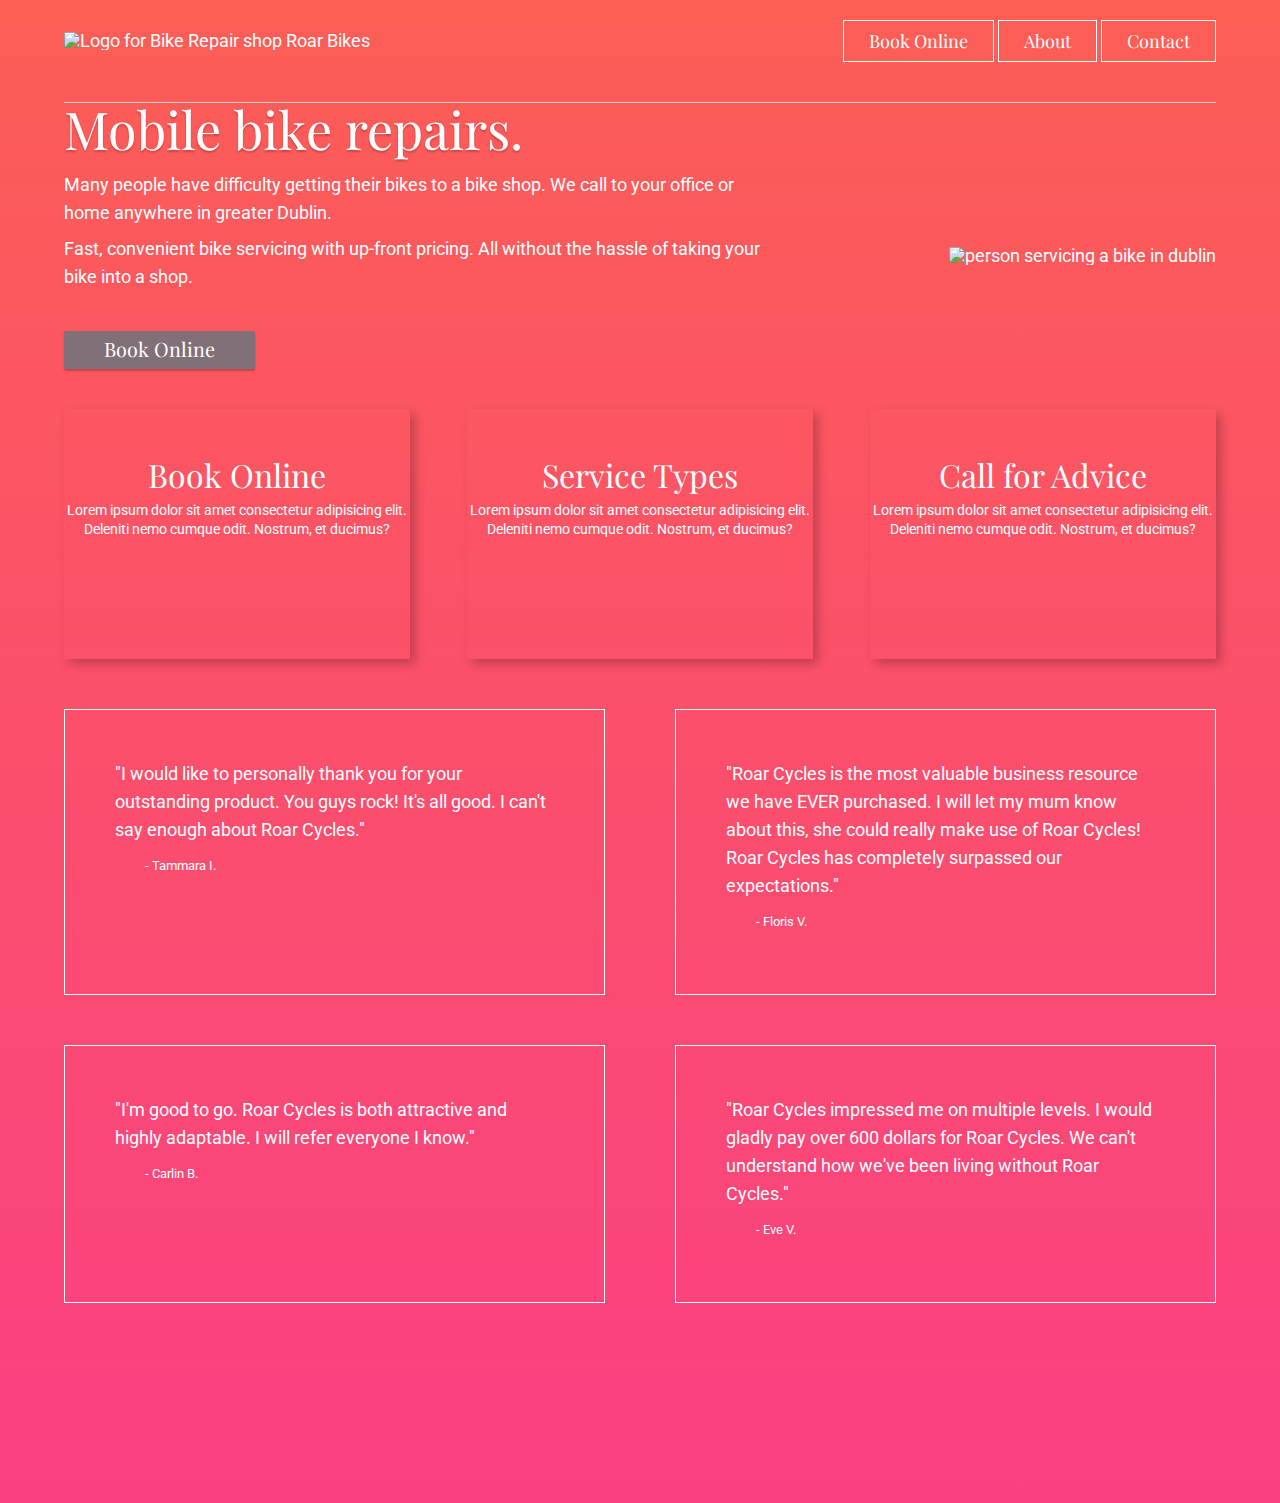
==== index.html @ 46713d6b "Add files via upload" ====
<!DOCTYPE html>
<html lang="en">
<head>
    <meta charset="UTF-8">
    <meta name="viewport" content="width=device-width, initial-scale=1.0">
    <meta http-equiv="X-UA-Compatible" content="ie=edge">
    <title>Roar Cycle - Bike Repairs in Dublin</title>

    <!-- This is Eric Meyers CSS reset -->
    <link rel="stylesheet" href="css-reset.css">

    <!-- This is my own style sheet -->
    <link rel="stylesheet" href="style.css">
    <link href="https://fonts.googleapis.com/css?family=Playfair+Display|Roboto:300&display=swap" rel="stylesheet">
    <link rel="stylesheet" href="https://use.fontawesome.com/releases/v5.8.2/css/all.css" integrity="sha384-oS3vJWv+0UjzBfQzYUhtDYW+Pj2yciDJxpsK1OYPAYjqT085Qq/1cq5FLXAZQ7Ay" crossorigin="anonymous">


</head>
<body>
    <div class="container">
        <header>
            <div class="logo">
                <a href="index.html">
                    <img src="images/logo-roar-bikes.svg" alt="Logo for Bike Repair shop Roar Bikes">
                </a>
            </div>

            <nav>


                <div class="navbutton">
                    <a href="#">Book Online</a>



                    <div class="newbox">
                        <div class="dropdown">
                            <div class="navbutton"><a href="#">Onsite Service</a></div>
                            <div class="navbutton"><a href="#">Parts Delivery</a></div>
                            <div class="navbutton"><a href="#">Request Callback</a></div>
                        </div>
                    </div>


                    
                </div>

                <div class="navbutton">
                    <a href="#">About</a>
                </div>
                
                <div class="navbutton">
                    <a href="contact-us.html">Contact</a>
                </div>


            </nav>
        </header>
        


        <main>
            <div class="herobox1">
    
              <h1>Mobile bike repairs.</h1>
                <p>Many people have difficulty getting their bikes to a bike shop. We call to your office or home anywhere in greater Dublin.</p>
                <p class="mrgn-btm"> Fast, convenient bike servicing with up-front pricing. All without the hassle of taking your bike into a shop.</p>
                <a href="test-page.html" class="mybutton mrgn-btm">Book Online</a>
            </div>
            <div class="herobox2">
                <img src="images/image-bike-repair-service.jpg" alt="person servicing a bike in dublin">
            </div>
        </main>



        <div class="cards">
            <div class="card1">
                <a href="#">
                    <i class="fas fa-motorcycle"></i>
                    <h2>Book Online</h2>
                    <p>Lorem ipsum dolor sit amet consectetur adipisicing elit. Deleniti nemo cumque odit. Nostrum, et ducimus?</p>
                </a>
            </div>
            <div class="card2">
                <a href="http://www.byol.me">
                    <i class="fas fa-cog"></i>
                    <h2>Service Types</h2>
                    <p>Lorem ipsum dolor sit amet consectetur adipisicing elit. Deleniti nemo cumque odit. Nostrum, et ducimus?</p>
                </a>
            </div>
            <div class="card3">
                <a href="#">
                    <i class="fas fa-phone"></i>
                    <h2>Call for Advice</h2>
                    <p>Lorem ipsum dolor sit amet consectetur adipisicing elit. Deleniti nemo cumque odit. Nostrum, et ducimus?</p>
                </a>
            </div>
        </div>


        <div class="testimonials">
        
            <div class="tbox">
                <p>"I would like to personally thank you for your outstanding product. You guys rock! It's all good. I can't say enough about Roar Cycles."</p>
                <p>- Tammara I.</p>
            </div>
        
            <div class="tbox">
                <p>"Roar Cycles is the most valuable business resource we have EVER purchased. I will let my mum know about this, she could really make use of Roar Cycles! Roar Cycles has completely surpassed our expectations."</p>
                <p>- Floris V.</p>
            </div>
        
        
            <div class="tbox">
                <p>"I'm good to go. Roar Cycles is both attractive and highly adaptable. I will refer everyone I know."</p>
                <p>- Carlin B.</p>
            </div>


            <div class="tbox">
                <p>"Roar Cycles impressed me on multiple levels. I would gladly pay over 600 dollars for Roar Cycles. We can't understand how we've been living without Roar Cycles."</p>
                <p>- Eve V.</p>
            </div>

        </div>


    </div>
</body>
</html>
---- style.css ----
html {
    background-image: linear-gradient(#FC5E55, #FA4083);
}

body {
    background-image: url(images/image-lion-background.png);
    background-position: top center; 
    background-repeat: no-repeat;
     font-family: 'Roboto', sans-serif;
    color: white;
    font-size: 1.125rem;
}

a {
    color: white;
    text-decoration: none;
}


.container {
    max-width: 100%;
    min-height: 300px;
    margin-left: 4rem;
    margin-right: 4rem;
    padding-bottom: 100px;
}

form {
    width: 50%;
}

header {
    display: flex;
    justify-content: space-between;
    align-items: center;
    padding-top: 20px;
    padding-bottom: 40px;
    border-bottom: 1px solid lightgrey;
}

main {
    min-height: 300px;
    display: flex;
    align-items: center;
}

.main2 {
    min-height: 300px;
    padding-top: 50px;
   
}

.herobox2 {
    display: flex;
    justify-content: end;
}

.cards {
    width: 100%;
    display: flex;
    justify-content: space-between;
    text-align: center;

}

.card1 {
    background-image: url(images/image-background-card1.jpg);
    background-size: cover;
    background-position: bottom;
    min-height: 250px;
    width: 30%;   
    box-shadow: 5px 5px 10px rgba(0, 0, 0, 0.228);
}

.card2 {
    background-image: url(images/image-background-card2.jpg);
    background-size: cover;
    background-position: center;
    width: 30%;
    min-height: 250px;
    box-shadow: 5px 5px 10px rgba(0, 0, 0, 0.228);
}

.card3 {
    background-image: url(images/image-background-card3.jpg);
    background-size: cover;
    background-position: center;
    width: 30%;
    min-height: 250px;
    box-shadow: 5px 5px 10px rgba(0, 0, 0, 0.228);
}

.card1, .card2, .card3 {
    padding: 30px 0; 
    box-sizing: border-box;
}

.herobox1 {
    flex: 2;
    padding-right: 100px;
}


.herobox2 {
    flex: 1;
     
}

h1 {
    font-size: 3.25rem;
    font-family: 'Playfair Display', serif;
    margin-bottom: 1rem;
    text-shadow: 0px 2px 2px rgba(0, 0, 0, 0.228);
}

h2 {
    font-size: 2rem;
    font-family: 'Playfair Display', serif;
    margin-top: 20px;
}

p {
    line-height: 1.75rem;
    margin-bottom: 0.5rem;
}

.cards p {
    font-size: 0.85rem;
    line-height: 1.2rem;
    margin-top: 10px;
}

.cards i {
    font-size: 100px;
}

.mrgn-btm {
    margin-bottom: 40px;
}


.mybutton {
    background-color: #817077;
    color: white;
    font-family: 'Playfair Display', serif;
    font-size: 1.1em;
    padding: 9px 40px;
    border: none;
    border-radius: 2px;
    box-shadow: 0px 2px 2px rgba(0, 0, 0, 0.228);
}

.mybutton:hover  .mybutton:focus{
    background-color: #FA4083;
    transition-duration: 1s;
    color: white;
    border: 1px dotted #721b3b;
}

a.mybutton {
    display: inline-block;
    margin-top: 1
    0px;
}

nav a.mybutton {
    margin-left: 30px;
}

.navbutton {
    border: 1px solid white;
    padding: 11px 25px;
    font-family: 'Playfair Display', serif;
    display: inline-block;
    position: relative;
}

.testimonials {
    display: flex; 
    flex-wrap: wrap;
    justify-content: space-between;
    margin-bottom: 100px;
}

.tbox {
    width: 47%;
    padding: 50px;
    border: 1px solid white;
    box-sizing: border-box;
    margin-top: 50px;
}

/* .tbox :last-child {
    font-size: .8rem;
} */


.tbox p:last-of-type {
    font-size: 0.8rem;
    padding-left: 30px;
}

.dropdown {
    display: none;
    position: absolute;
    z-index: 1;
    padding-top: 20px;
    text-align: center;
}

.navbutton:hover .dropdown, 
.navbutton:focus .dropdown {
    display: block;
}

.dropdown .navbutton {
    width: 120px;
    background-color: white;
}

.dropdown .navbutton a {
    color: #FA4083;
}


.inputwrapper {
    margin-bottom: 30px;
}

input[type=text], input[type=email], textarea {
    padding: 12px 20px; 
    width: 100%;
    font-family: 'Roboto', sans-serif;
    font-size: 0.85rem;
    box-sizing: border-box;
}

.newline {
    display: block;
    margin-bottom: 10px;
}

.margin-right-a {
    margin-right: 20px;
}

input[type=radio] {
    margin-right: 10px;
}

form {
    margin: 40px 0px;
}
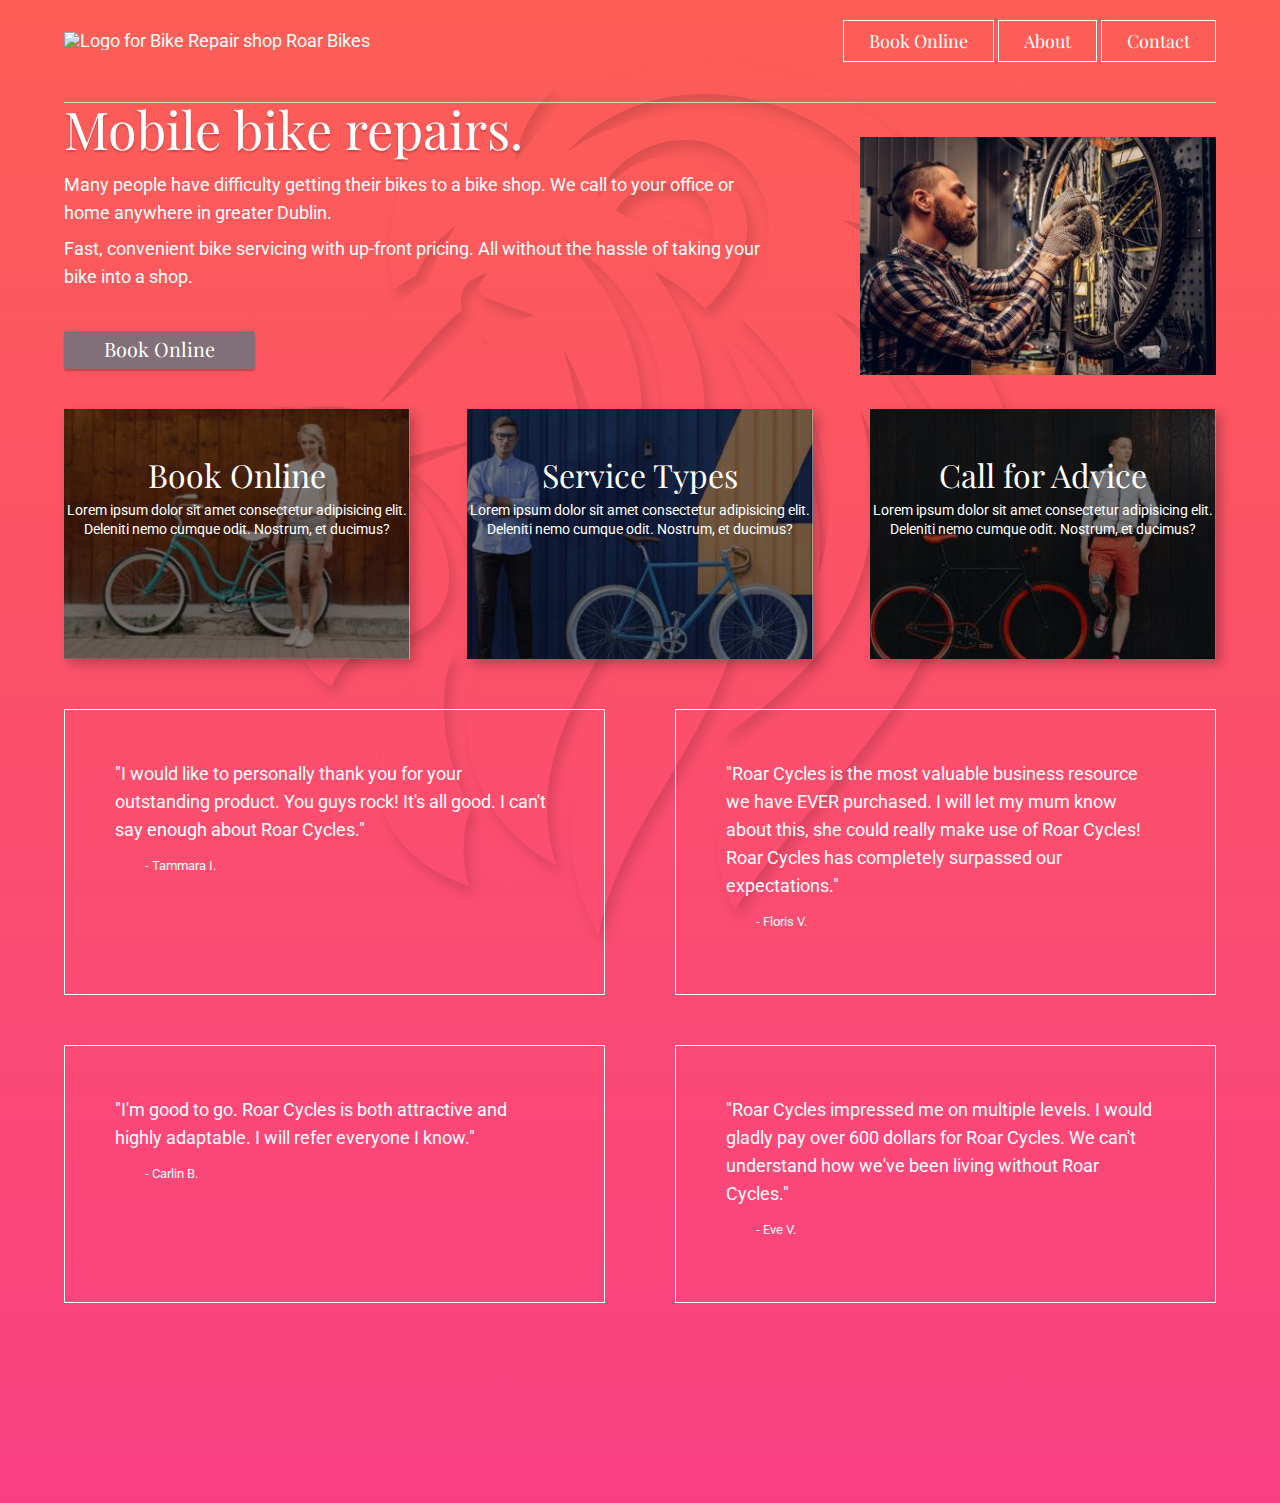
==== commit 6bba0e6f: "Update index.html" ====
--- a/index.html
+++ b/index.html
@@ -68,7 +68,7 @@
                 <a href="test-page.html" class="mybutton mrgn-btm">Book Online</a>
             </div>
             <div class="herobox2">
-                <img src="images/image-bike-repair-service.jpg" alt="person servicing a bike in dublin">
+                <img src="image-bike-repair-service.jpg" alt="person servicing a bike in dublin">
             </div>
         </main>
 
@@ -128,4 +128,4 @@
 
     </div>
 </body>
-</html>+</html>
--- a/style.css
+++ b/style.css
@@ -3,7 +3,7 @@
 }
 
 body {
-    background-image: url(images/image-lion-background.png);
+    background-image: url(image-lion-background.png);
     background-position: top center; 
     background-repeat: no-repeat;
      font-family: 'Roboto', sans-serif;
@@ -64,7 +64,7 @@
 }
 
 .card1 {
-    background-image: url(images/image-background-card1.jpg);
+    background-image: url(image-background-card1.jpg);
     background-size: cover;
     background-position: bottom;
     min-height: 250px;
@@ -73,7 +73,7 @@
 }
 
 .card2 {
-    background-image: url(images/image-background-card2.jpg);
+    background-image: url(image-background-card2.jpg);
     background-size: cover;
     background-position: center;
     width: 30%;
@@ -82,7 +82,7 @@
 }
 
 .card3 {
-    background-image: url(images/image-background-card3.jpg);
+    background-image: url(image-background-card3.jpg);
     background-size: cover;
     background-position: center;
     width: 30%;
@@ -250,4 +250,4 @@
 
 form {
     margin: 40px 0px;
-}+}
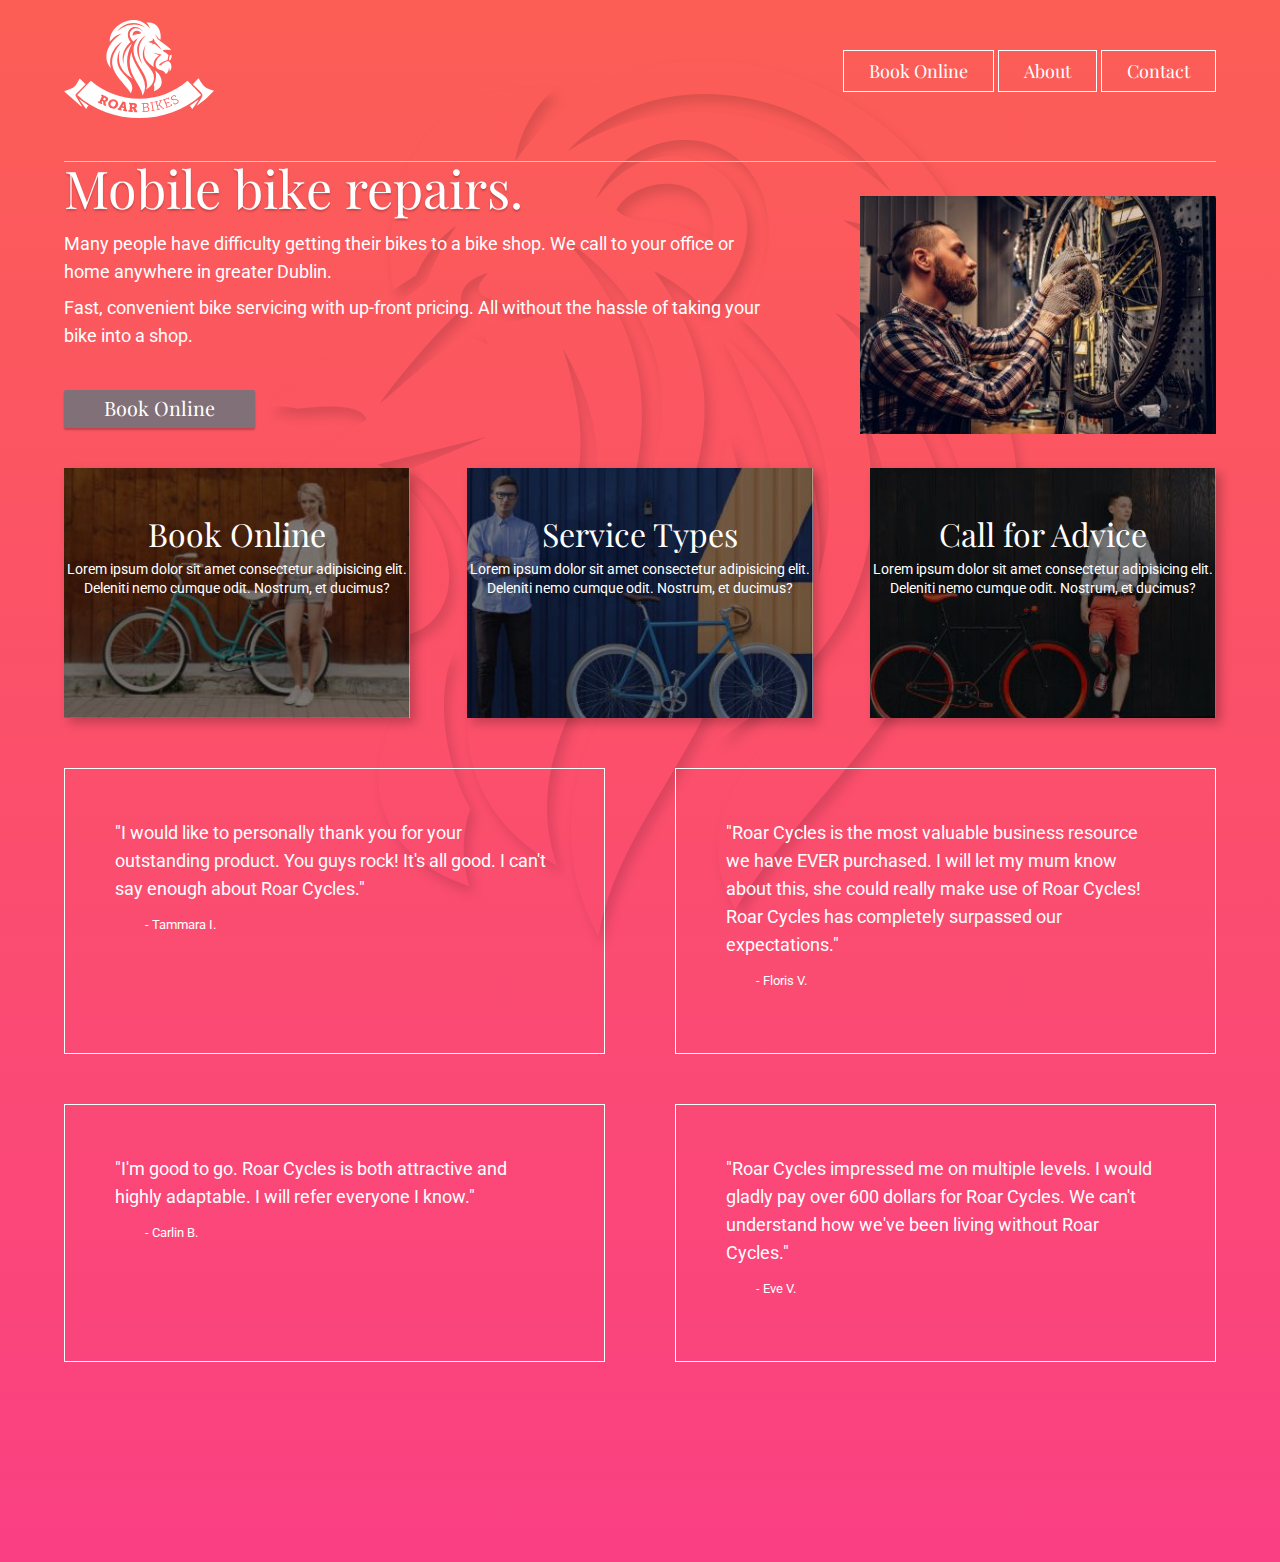
==== commit b2a52cbc: "Update index.html" ====
--- a/index.html
+++ b/index.html
@@ -21,7 +21,7 @@
         <header>
             <div class="logo">
                 <a href="index.html">
-                    <img src="images/logo-roar-bikes.svg" alt="Logo for Bike Repair shop Roar Bikes">
+                    <img src="logo-roar-bikes.svg" alt="Logo for Bike Repair shop Roar Bikes">
                 </a>
             </div>
 
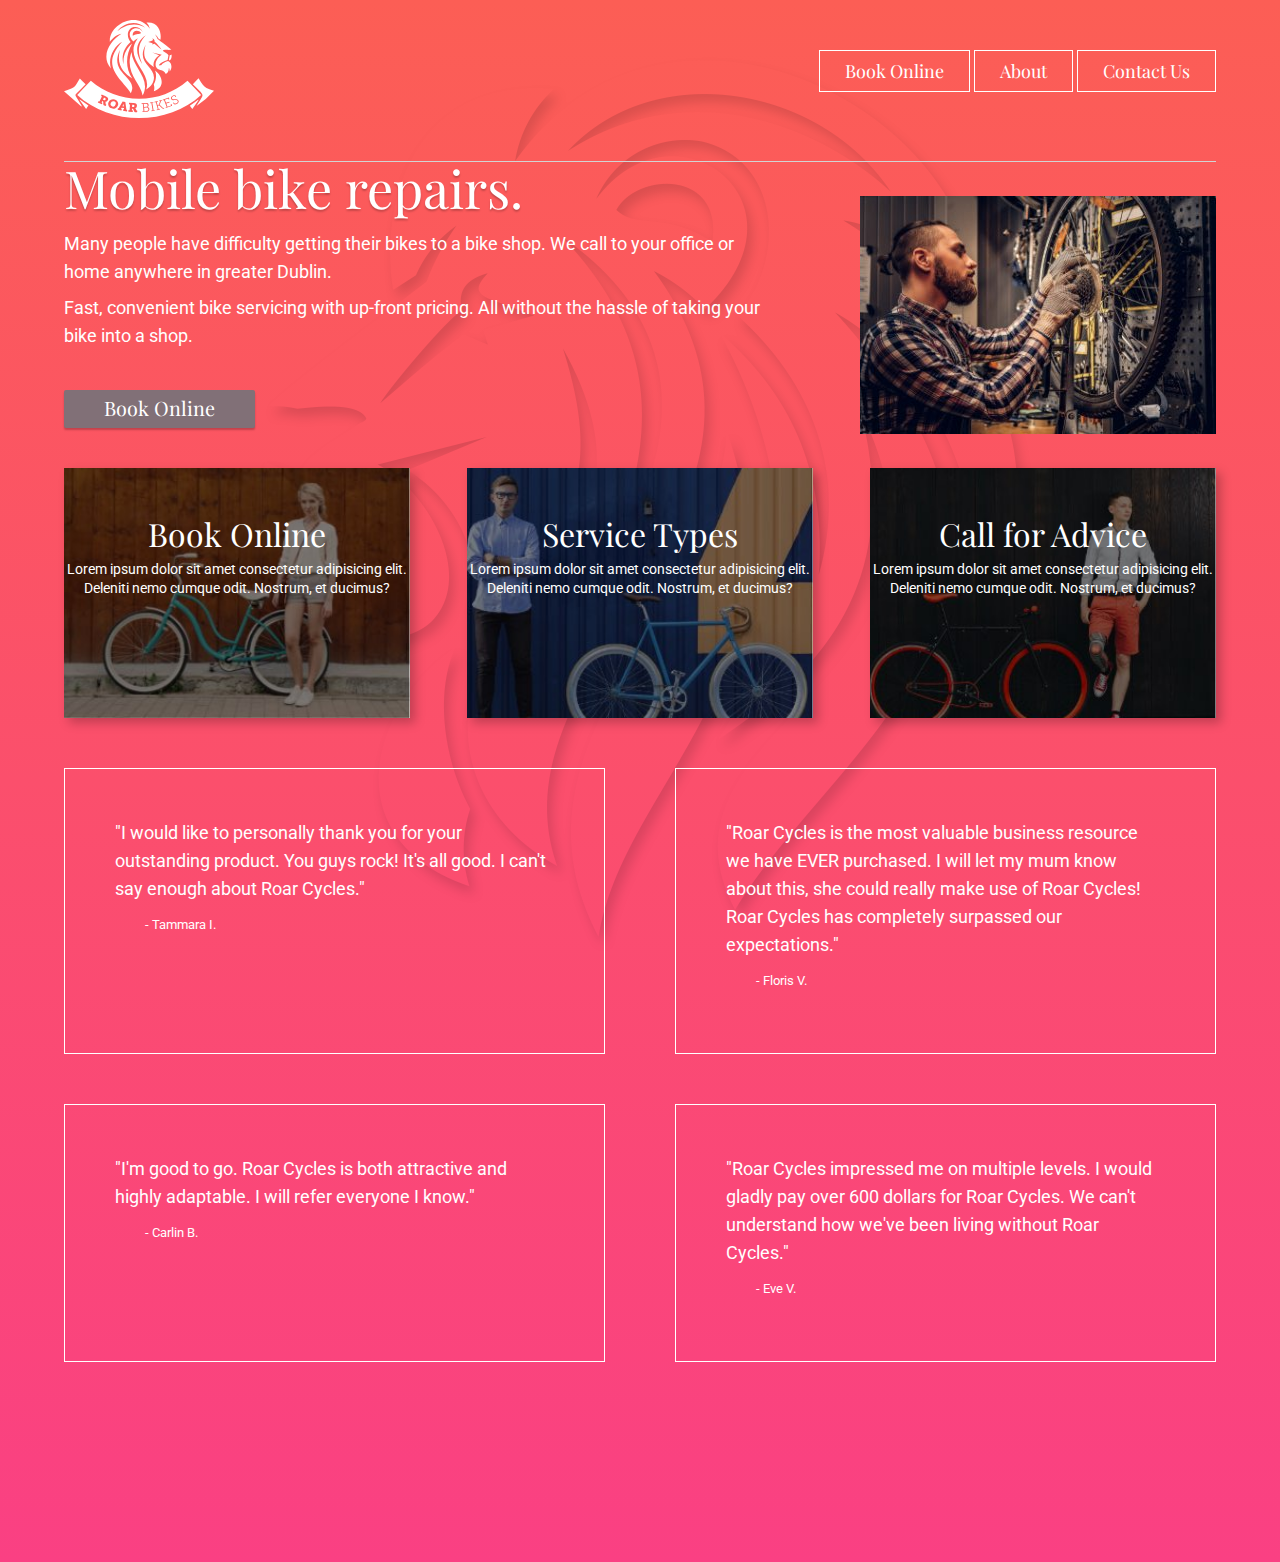
==== commit 4c24b6bb: "Update index.html" ====
--- a/index.html
+++ b/index.html
@@ -50,7 +50,7 @@
                 </div>
                 
                 <div class="navbutton">
-                    <a href="contact-us.html">Contact</a>
+                    <a href="contact-us.html">Contact Us</a>
                 </div>
 
 
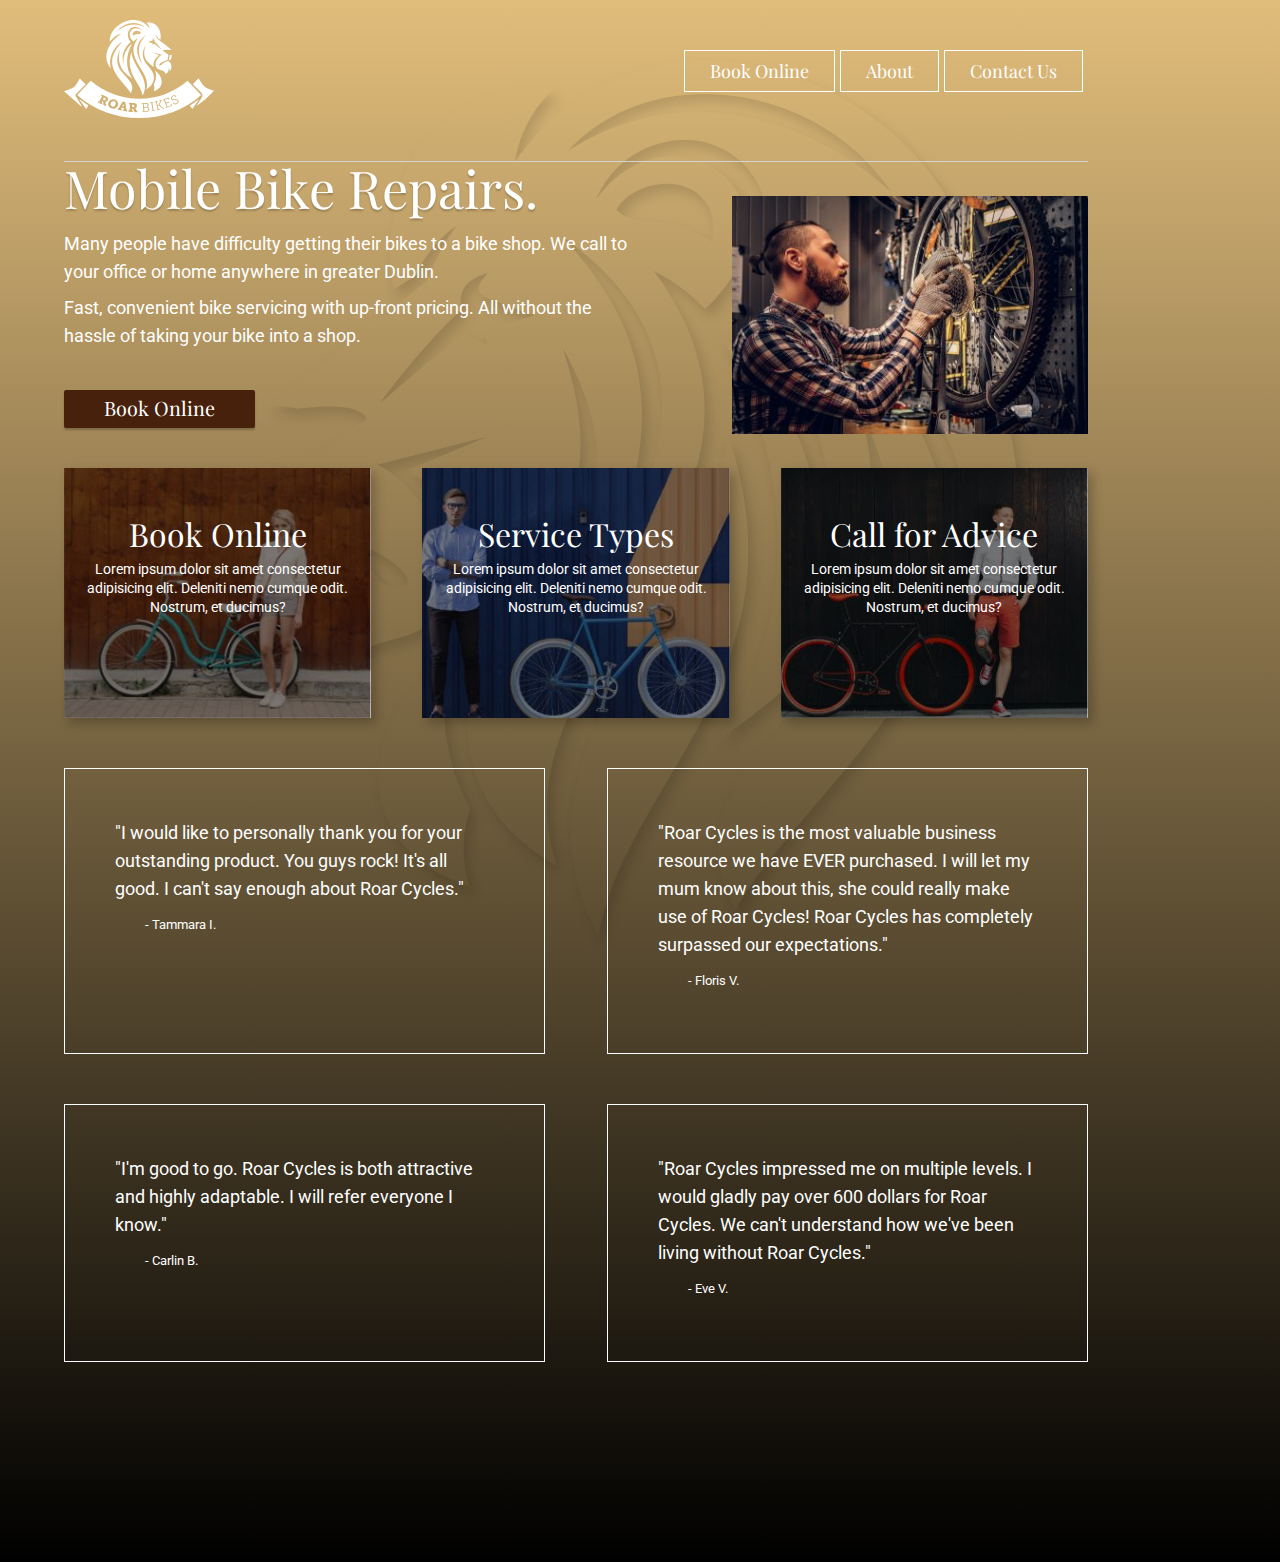
==== commit c53c1bbd: "Add media query" ====
--- a/index.html
+++ b/index.html
@@ -20,40 +20,23 @@
     <div class="container">
         <header>
             <div class="logo">
-                <a href="index.html">
+                <a id="homepage" href="index.html">
                     <img src="logo-roar-bikes.svg" alt="Logo for Bike Repair shop Roar Bikes">
                 </a>
             </div>
 
             <nav>
-
-
-                <div class="navbutton">
-                    <a href="#">Book Online</a>
-
-
-
-                    <div class="newbox">
-                        <div class="dropdown">
-                            <div class="navbutton"><a href="#">Onsite Service</a></div>
-                            <div class="navbutton"><a href="#">Parts Delivery</a></div>
-                            <div class="navbutton"><a href="#">Request Callback</a></div>
+                    <a class="navbutton" href="#">Book Online</a>
+                        <div class="newbox">
+                            <div class="dropdown">
+                                <div class="drop-button"><a href="#">Onsite Service</a></div>
+                                <div class="drop-button"><a href="#">Parts Delivery</a></div>
+                                <div class="drop-button"><a href="#">Request Callback</a></div>
+                            </div>
                         </div>
-                    </div>
-
-
-                    
-                </div>
-
-                <div class="navbutton">
-                    <a href="#">About</a>
-                </div>
+                    <a class="navbutton" href="#">About</a>
+                    <a class="navbutton" href="contact-us.html">Contact Us</a>
                 
-                <div class="navbutton">
-                    <a href="contact-us.html">Contact Us</a>
-                </div>
-
-
             </nav>
         </header>
         
@@ -62,7 +45,7 @@
         <main>
             <div class="herobox1">
     
-              <h1>Mobile bike repairs.</h1>
+              <h1>Mobile Bike Repairs.</h1>
                 <p>Many people have difficulty getting their bikes to a bike shop. We call to your office or home anywhere in greater Dublin.</p>
                 <p class="mrgn-btm"> Fast, convenient bike servicing with up-front pricing. All without the hassle of taking your bike into a shop.</p>
                 <a href="test-page.html" class="mybutton mrgn-btm">Book Online</a>
--- a/style.css
+++ b/style.css
@@ -1,5 +1,5 @@
 html {
-    background-image: linear-gradient(#FC5E55, #FA4083);
+    background-image: linear-gradient(#e1bd7b, #000);
 }
 
 body {
@@ -11,23 +11,6 @@
     font-size: 1.125rem;
 }
 
-a {
-    color: white;
-    text-decoration: none;
-}
-
-
-.container {
-    max-width: 100%;
-    min-height: 300px;
-    margin-left: 4rem;
-    margin-right: 4rem;
-    padding-bottom: 100px;
-}
-
-form {
-    width: 50%;
-}
 
 header {
     display: flex;
@@ -36,6 +19,45 @@
     padding-top: 20px;
     padding-bottom: 40px;
     border-bottom: 1px solid lightgrey;
+    flex-wrap: wrap;
+}
+
+
+
+.homepage, a {
+    color: white;
+    text-decoration: none;
+}
+
+nav {
+    display: flex;
+    
+}
+
+nav a.mybutton {
+    margin-left: 30px;
+}
+
+.navbutton {
+    border: 1px solid white;
+    margin-right: 5px;
+    padding: 11px 25px;
+    font-family: 'Playfair Display', serif;
+    position: relative;
+    display: flex;
+}
+
+
+.container {
+    max-width: 80%;
+    min-height: 300px;
+    margin-left: 4rem;
+    margin-right: 4rem;
+    padding-bottom: 100px;
+}
+
+form {
+    width: 50%;
 }
 
 main {
@@ -140,7 +162,7 @@
 
 
 .mybutton {
-    background-color: #817077;
+    background-color: #47210c;
     color: white;
     font-family: 'Playfair Display', serif;
     font-size: 1.1em;
@@ -163,18 +185,6 @@
     0px;
 }
 
-nav a.mybutton {
-    margin-left: 30px;
-}
-
-.navbutton {
-    border: 1px solid white;
-    padding: 11px 25px;
-    font-family: 'Playfair Display', serif;
-    display: inline-block;
-    position: relative;
-}
-
 .testimonials {
     display: flex; 
     flex-wrap: wrap;
@@ -203,6 +213,7 @@
 .dropdown {
     display: none;
     position: absolute;
+    left: -5px;
     z-index: 1;
     padding-top: 20px;
     text-align: center;
@@ -214,17 +225,23 @@
 }
 
 .dropdown .navbutton {
-    width: 120px;
+    width: 110px;
     background-color: white;
+    border-bottom: 1px solid #47210c;
+    font-size: 1rem;
+
+    
 }
 
 .dropdown .navbutton a {
-    color: #FA4083;
+    color: #47210c;
+    
 }
 
 
 .inputwrapper {
     margin-bottom: 30px;
+    min-width: 22rem;
 }
 
 input[type=text], input[type=email], textarea {
@@ -251,3 +268,71 @@
 form {
     margin: 40px 0px;
 }
+
+/*--------------------------
+------MEDIA QUERY----------
+============================*/
+@media screen and (max-width: 800px) {
+
+
+nav {
+    flex-direction: column;
+}
+.navbutton {
+    border: none;
+    border-bottom: 1px solid white;
+    padding-right: 0;
+    padding-left: 0;
+    padding-bottom: 10px;
+
+}
+
+main {
+    flex-direction: column;
+    flex-wrap: wrap;
+    font-size: .8em;
+    align-items: center;
+    padding: 0;
+}
+
+main h1 {
+    font-size: 2rem;
+
+}
+
+.herobox1 {
+    min-width: 250px;
+    padding: 0;
+}
+
+.herobox2 img {
+    display: none;
+   
+}
+
+.cards {
+    flex-direction: column;
+    align-items: start;
+}
+
+.card1, .card2, .card3 {
+    width: 100%;
+    margin: 20px 0;
+    
+}
+
+.testimonials {
+    flex-direction: column;
+    width: 100%;
+    align-items: start;
+    margin-bottom: 50px;
+
+}
+
+.tbox {
+    width: 100%;
+    padding: 15px;
+}
+
+}
+
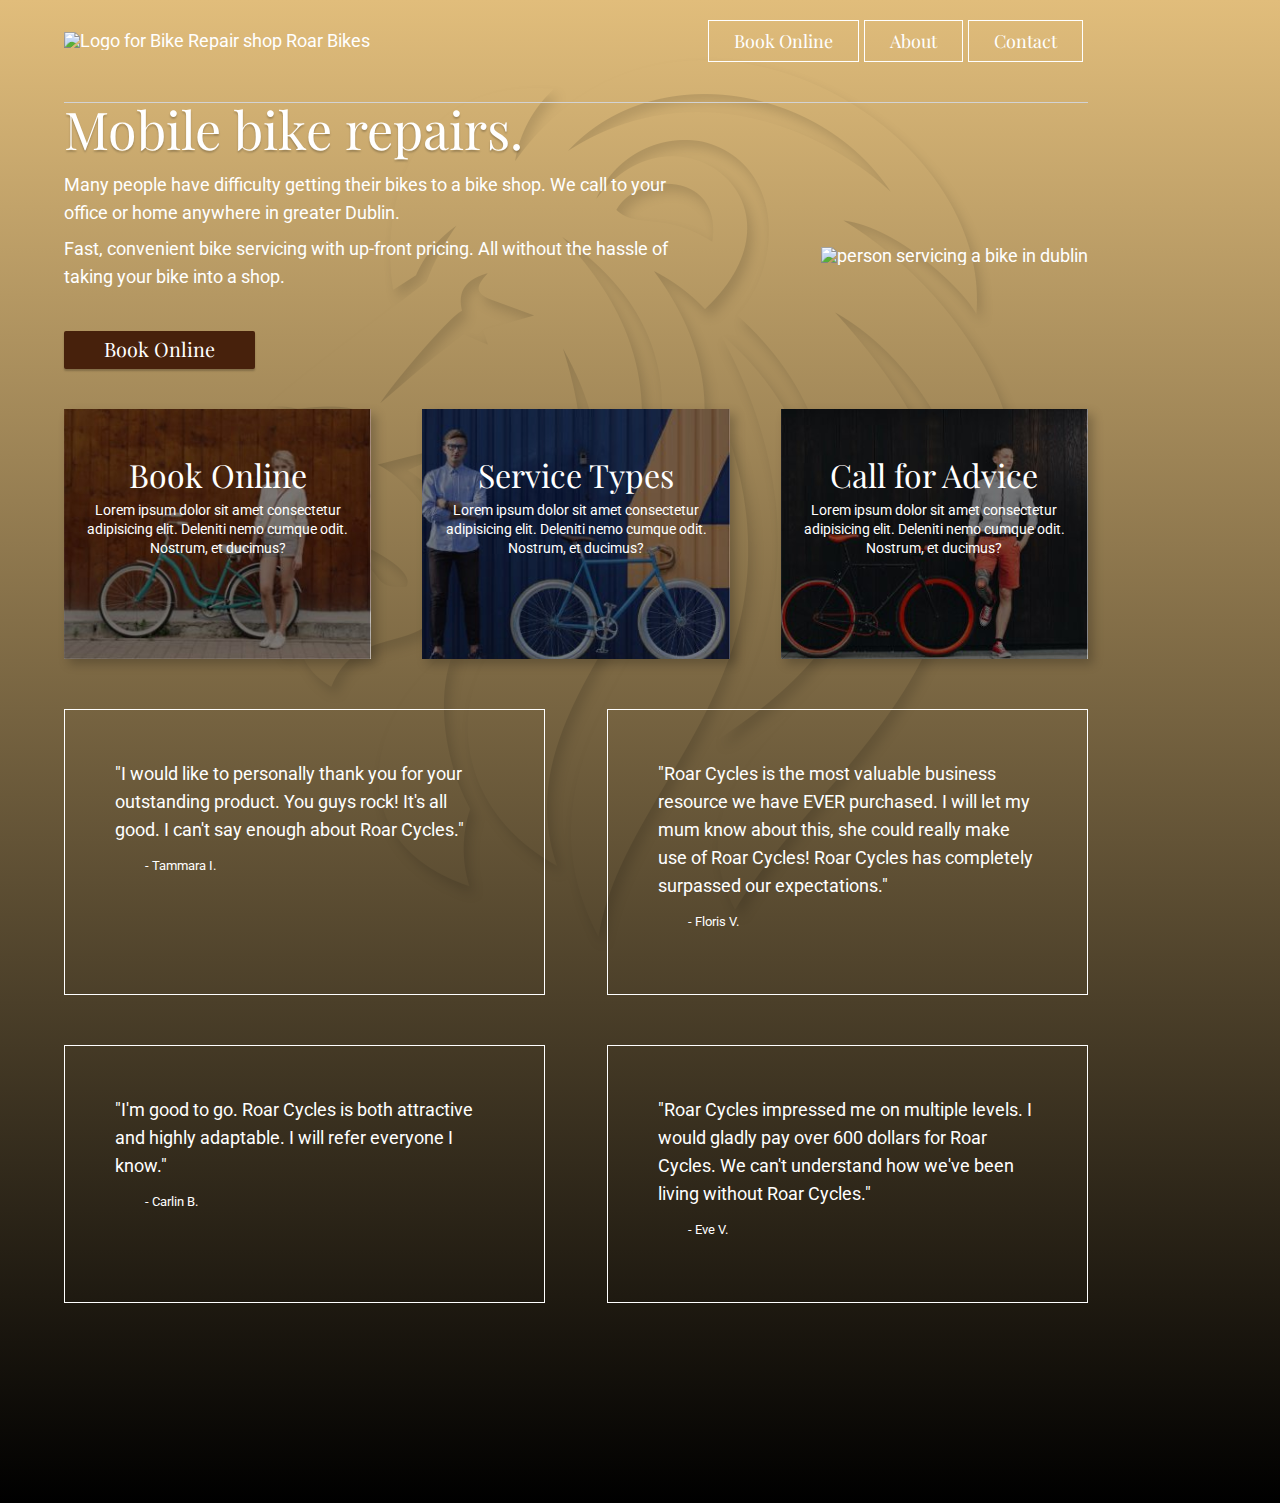
==== commit e13d3445: "Add files via upload" ====
--- a/index.html
+++ b/index.html
@@ -20,23 +20,40 @@
     <div class="container">
         <header>
             <div class="logo">
-                <a id="homepage" href="index.html">
-                    <img src="logo-roar-bikes.svg" alt="Logo for Bike Repair shop Roar Bikes">
+                <a href="index.html">
+                    <img src="images/logo-roar-bikes.svg" alt="Logo for Bike Repair shop Roar Bikes">
                 </a>
             </div>
 
             <nav>
-                    <a class="navbutton" href="#">Book Online</a>
-                        <div class="newbox">
-                            <div class="dropdown">
-                                <div class="drop-button"><a href="#">Onsite Service</a></div>
-                                <div class="drop-button"><a href="#">Parts Delivery</a></div>
-                                <div class="drop-button"><a href="#">Request Callback</a></div>
-                            </div>
+
+
+                <div class="navbutton">
+                    <a href="#">Book Online</a>
+
+
+
+                    <div class="newbox">
+                        <div class="dropdown">
+                            <div class="navbutton"><a href="#">Onsite Service</a></div>
+                            <div class="navbutton"><a href="#">Parts Delivery</a></div>
+                            <div class="navbutton"><a href="#">Request Callback</a></div>
                         </div>
-                    <a class="navbutton" href="#">About</a>
-                    <a class="navbutton" href="contact-us.html">Contact Us</a>
+                    </div>
+
+
+                    
+                </div>
+
+                <div class="navbutton">
+                    <a href="#">About</a>
+                </div>
                 
+                <div class="navbutton">
+                    <a href="contact-us.html">Contact</a>
+                </div>
+
+
             </nav>
         </header>
         
@@ -45,13 +62,13 @@
         <main>
             <div class="herobox1">
     
-              <h1>Mobile Bike Repairs.</h1>
+              <h1>Mobile bike repairs.</h1>
                 <p>Many people have difficulty getting their bikes to a bike shop. We call to your office or home anywhere in greater Dublin.</p>
                 <p class="mrgn-btm"> Fast, convenient bike servicing with up-front pricing. All without the hassle of taking your bike into a shop.</p>
                 <a href="test-page.html" class="mybutton mrgn-btm">Book Online</a>
             </div>
             <div class="herobox2">
-                <img src="image-bike-repair-service.jpg" alt="person servicing a bike in dublin">
+                <img src="images/image-bike-repair-service.jpg" alt="person servicing a bike in dublin">
             </div>
         </main>
 
@@ -111,4 +128,4 @@
 
     </div>
 </body>
-</html>
+</html>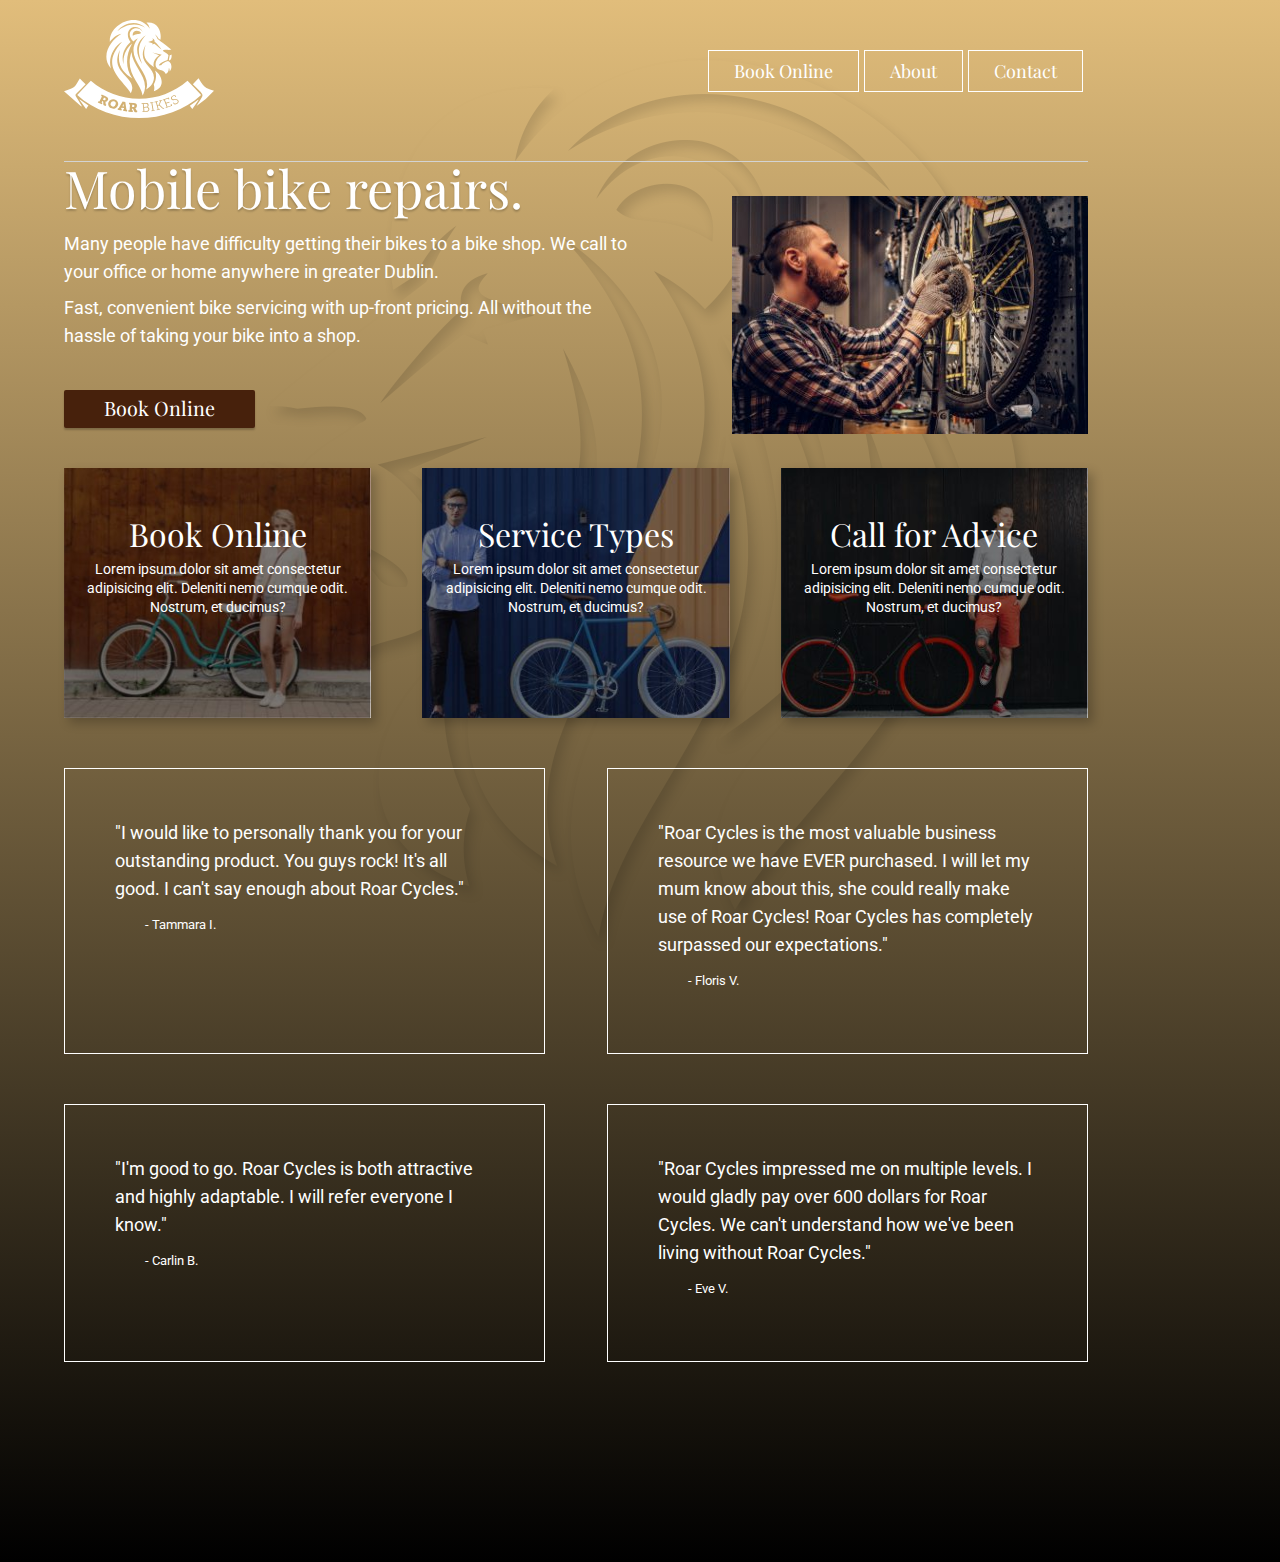
==== commit 9da27f83: "Update index.html" ====
--- a/index.html
+++ b/index.html
@@ -21,7 +21,7 @@
         <header>
             <div class="logo">
                 <a href="index.html">
-                    <img src="images/logo-roar-bikes.svg" alt="Logo for Bike Repair shop Roar Bikes">
+                    <img src="logo-roar-bikes.svg" alt="Logo for Bike Repair shop Roar Bikes">
                 </a>
             </div>
 
@@ -68,7 +68,7 @@
                 <a href="test-page.html" class="mybutton mrgn-btm">Book Online</a>
             </div>
             <div class="herobox2">
-                <img src="images/image-bike-repair-service.jpg" alt="person servicing a bike in dublin">
+                <img src="image-bike-repair-service.jpg" alt="person servicing a bike in dublin">
             </div>
         </main>
 
@@ -128,4 +128,4 @@
 
     </div>
 </body>
-</html>+</html>
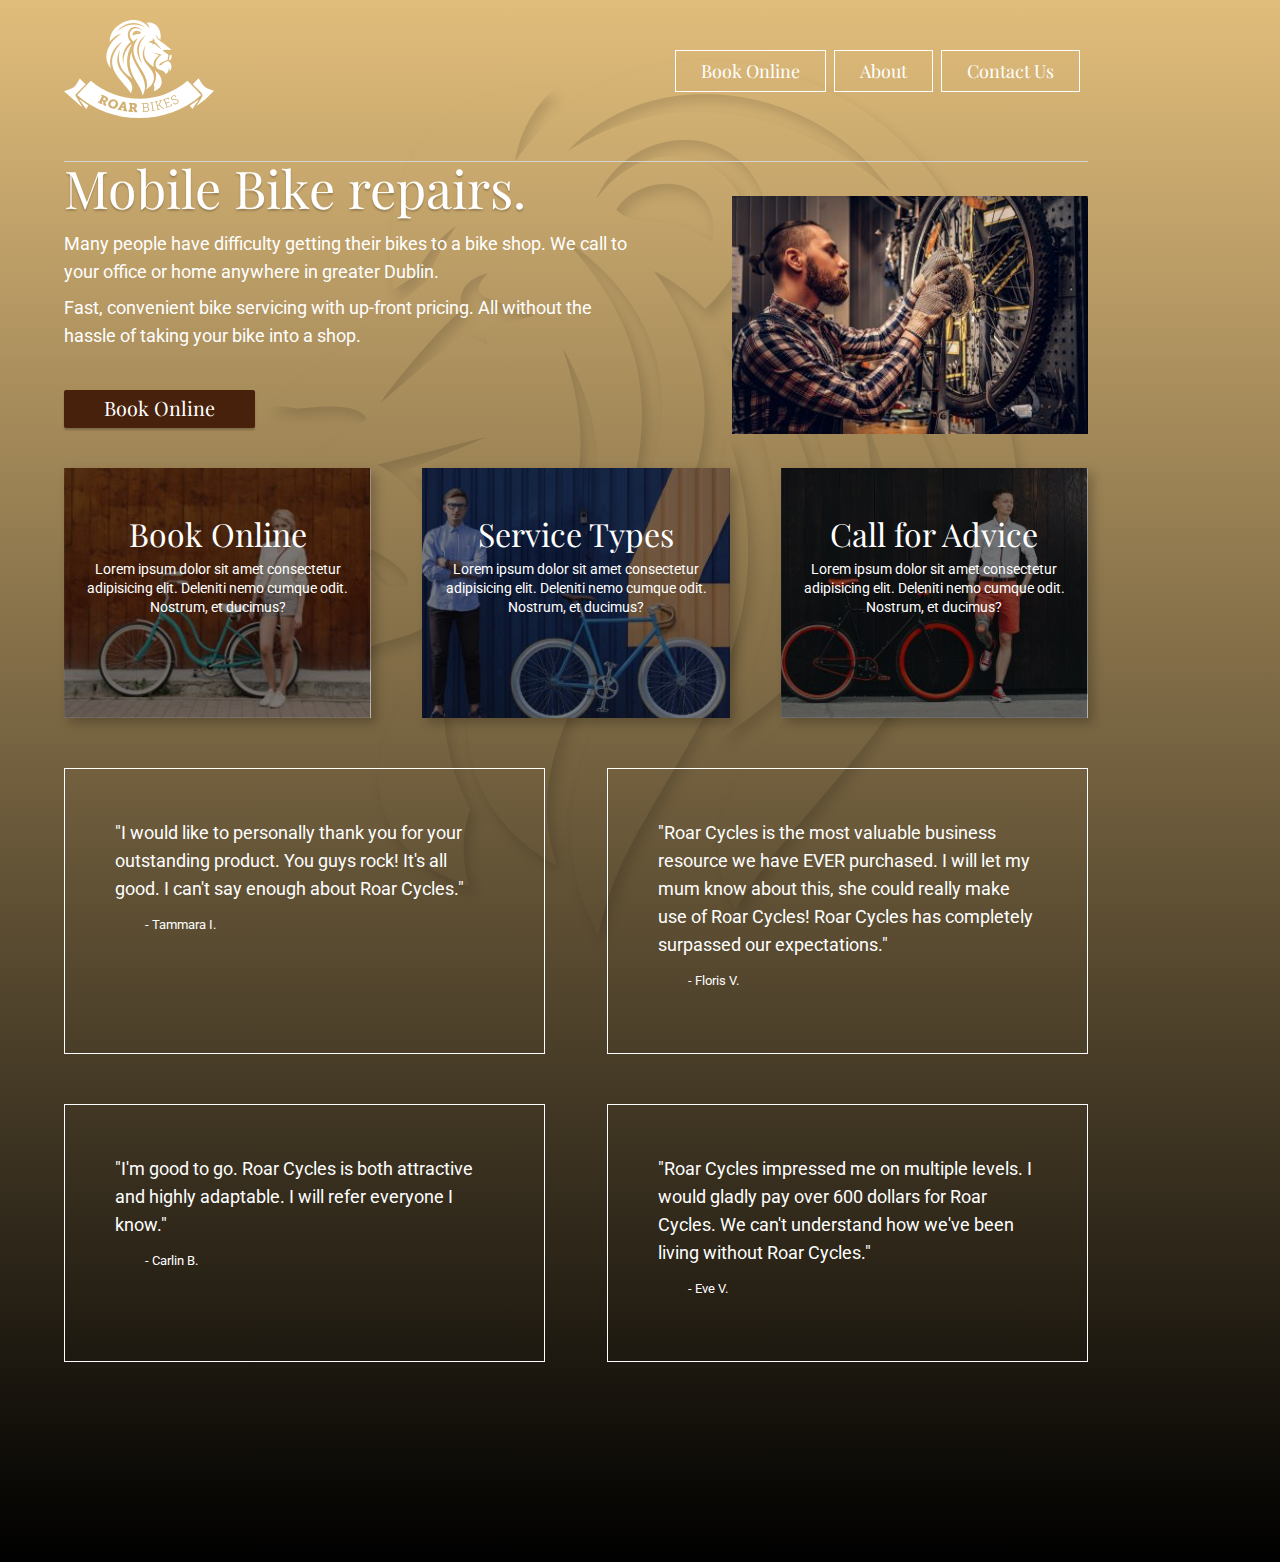
==== commit 275aba27: "resize image @media" ====
--- a/index.html
+++ b/index.html
@@ -20,40 +20,23 @@
     <div class="container">
         <header>
             <div class="logo">
-                <a href="index.html">
+                <a id="homepage" href="index.html">
                     <img src="logo-roar-bikes.svg" alt="Logo for Bike Repair shop Roar Bikes">
                 </a>
             </div>
 
             <nav>
-
-
-                <div class="navbutton">
-                    <a href="#">Book Online</a>
-
-
-
-                    <div class="newbox">
-                        <div class="dropdown">
-                            <div class="navbutton"><a href="#">Onsite Service</a></div>
-                            <div class="navbutton"><a href="#">Parts Delivery</a></div>
-                            <div class="navbutton"><a href="#">Request Callback</a></div>
+                    <a class="navbutton" href="#">Book Online</a>
+                        <div class="newbox">
+                            <div class="dropdown">
+                                <div class="drop-button"><a href="#">Onsite Service</a></div>
+                                <div class="drop-button"><a href="#">Parts Delivery</a></div>
+                                <div class="drop-button"><a href="#">Request Callback</a></div>
+                            </div>
                         </div>
-                    </div>
-
-
-                    
-                </div>
-
-                <div class="navbutton">
-                    <a href="#">About</a>
-                </div>
+                    <a class="navbutton" href="#">About</a>
+                    <a class="navbutton" href="contact-us.html">Contact Us</a>
                 
-                <div class="navbutton">
-                    <a href="contact-us.html">Contact</a>
-                </div>
-
-
             </nav>
         </header>
         
@@ -62,7 +45,7 @@
         <main>
             <div class="herobox1">
     
-              <h1>Mobile bike repairs.</h1>
+              <h1>Mobile Bike repairs.</h1>
                 <p>Many people have difficulty getting their bikes to a bike shop. We call to your office or home anywhere in greater Dublin.</p>
                 <p class="mrgn-btm"> Fast, convenient bike servicing with up-front pricing. All without the hassle of taking your bike into a shop.</p>
                 <a href="test-page.html" class="mybutton mrgn-btm">Book Online</a>
--- a/style.css
+++ b/style.css
@@ -40,7 +40,7 @@
 
 .navbutton {
     border: 1px solid white;
-    margin-right: 5px;
+    margin-right: 8px;
     padding: 11px 25px;
     font-family: 'Playfair Display', serif;
     position: relative;
@@ -97,7 +97,7 @@
 .card2 {
     background-image: url(image-background-card2.jpg);
     background-size: cover;
-    background-position: center;
+    background-position: left;
     width: 30%;
     min-height: 250px;
     box-shadow: 5px 5px 10px rgba(0, 0, 0, 0.228);
@@ -106,7 +106,7 @@
 .card3 {
     background-image: url(image-background-card3.jpg);
     background-size: cover;
-    background-position: center;
+    background-position: bottom center;
     width: 30%;
     min-height: 250px;
     box-shadow: 5px 5px 10px rgba(0, 0, 0, 0.228);
@@ -147,9 +147,12 @@
 }
 
 .cards p {
+    width: 90%;
     font-size: 0.85rem;
     line-height: 1.2rem;
     margin-top: 10px;
+    margin-left: auto;
+    margin-right: auto;
 }
 
 .cards i {
@@ -214,6 +217,7 @@
     display: none;
     position: absolute;
     left: -5px;
+    top: 24px;
     z-index: 1;
     padding-top: 20px;
     text-align: center;
@@ -272,8 +276,7 @@
 /*--------------------------
 ------MEDIA QUERY----------
 ============================*/
-@media screen and (max-width: 800px) {
-
+@media screen and (max-width: 750px) {
 
 nav {
     flex-direction: column;
@@ -318,8 +321,15 @@
 .card1, .card2, .card3 {
     width: 100%;
     margin: 20px 0;
-    
-}
+    min-height: none;
+    background-position: bottom;
+        
+}
+
+.cards i {
+    font-size: 70px;
+}
+
 
 .testimonials {
     flex-direction: column;
